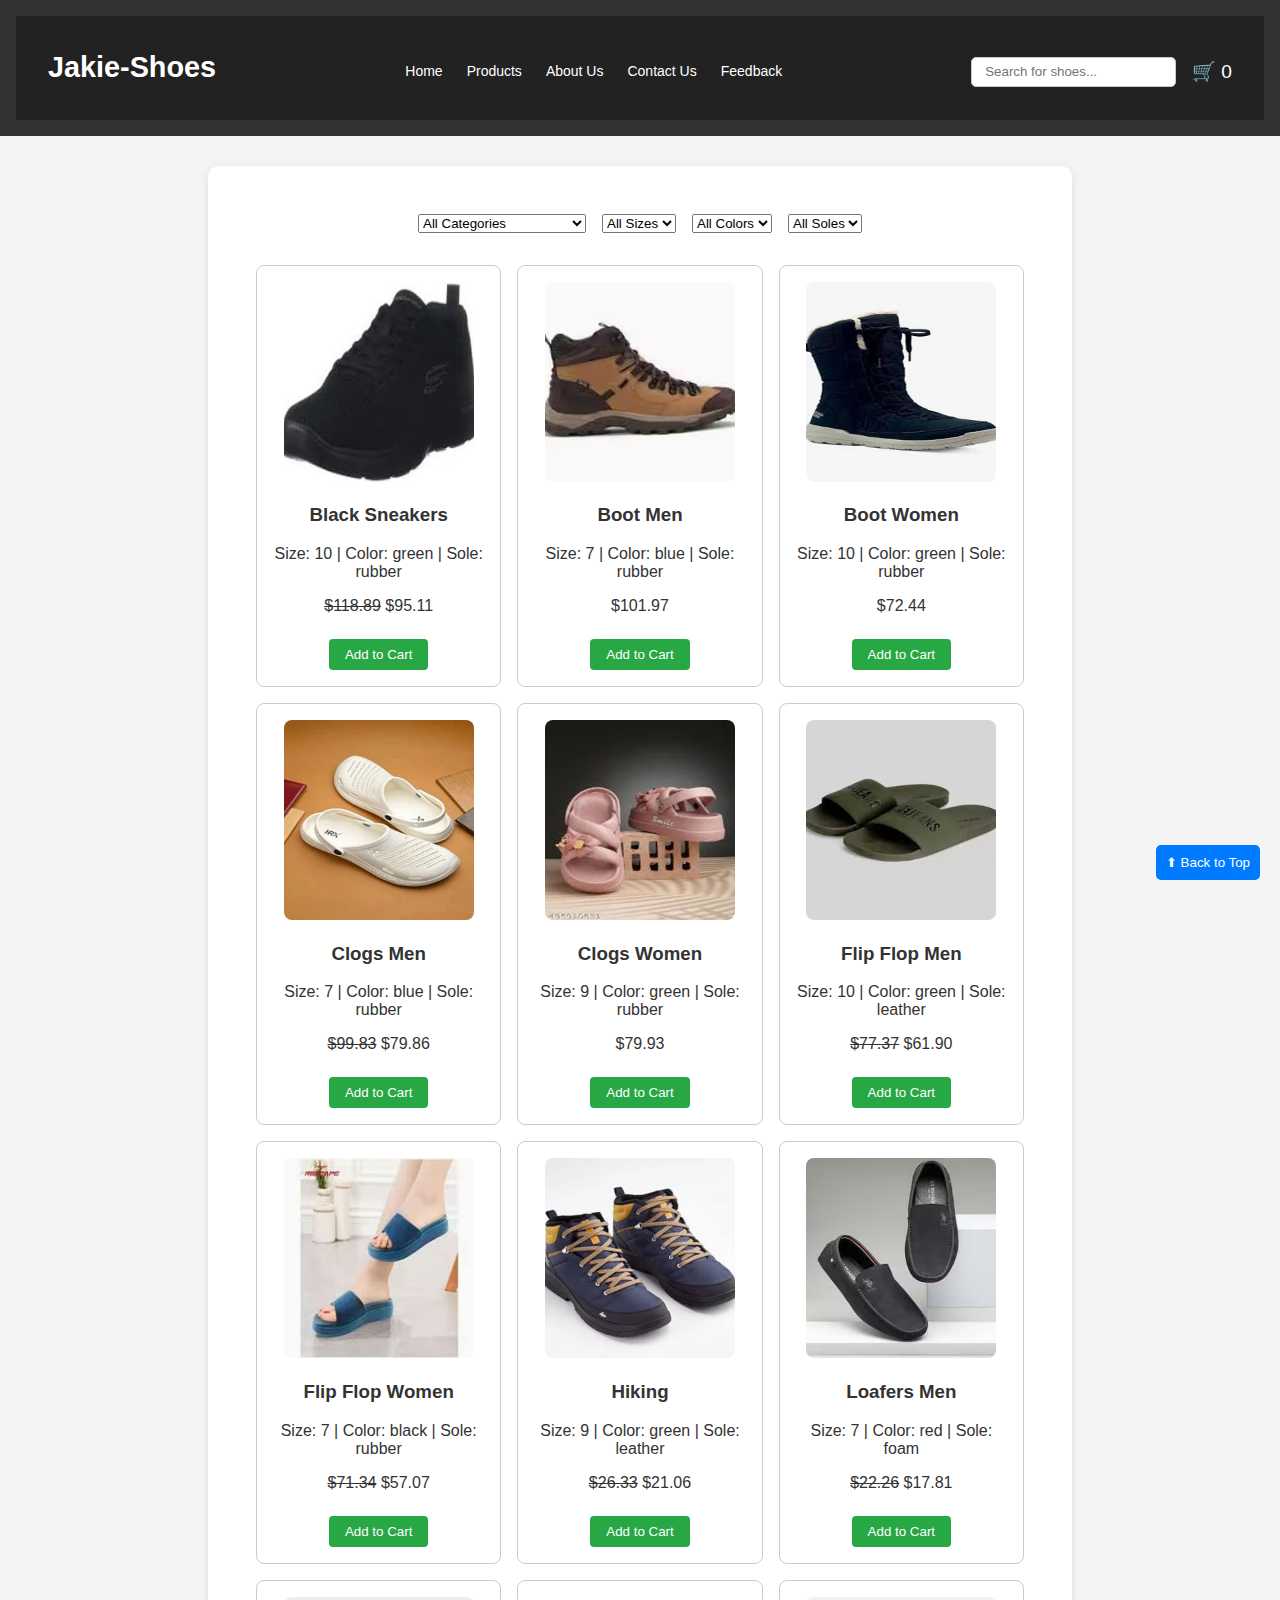
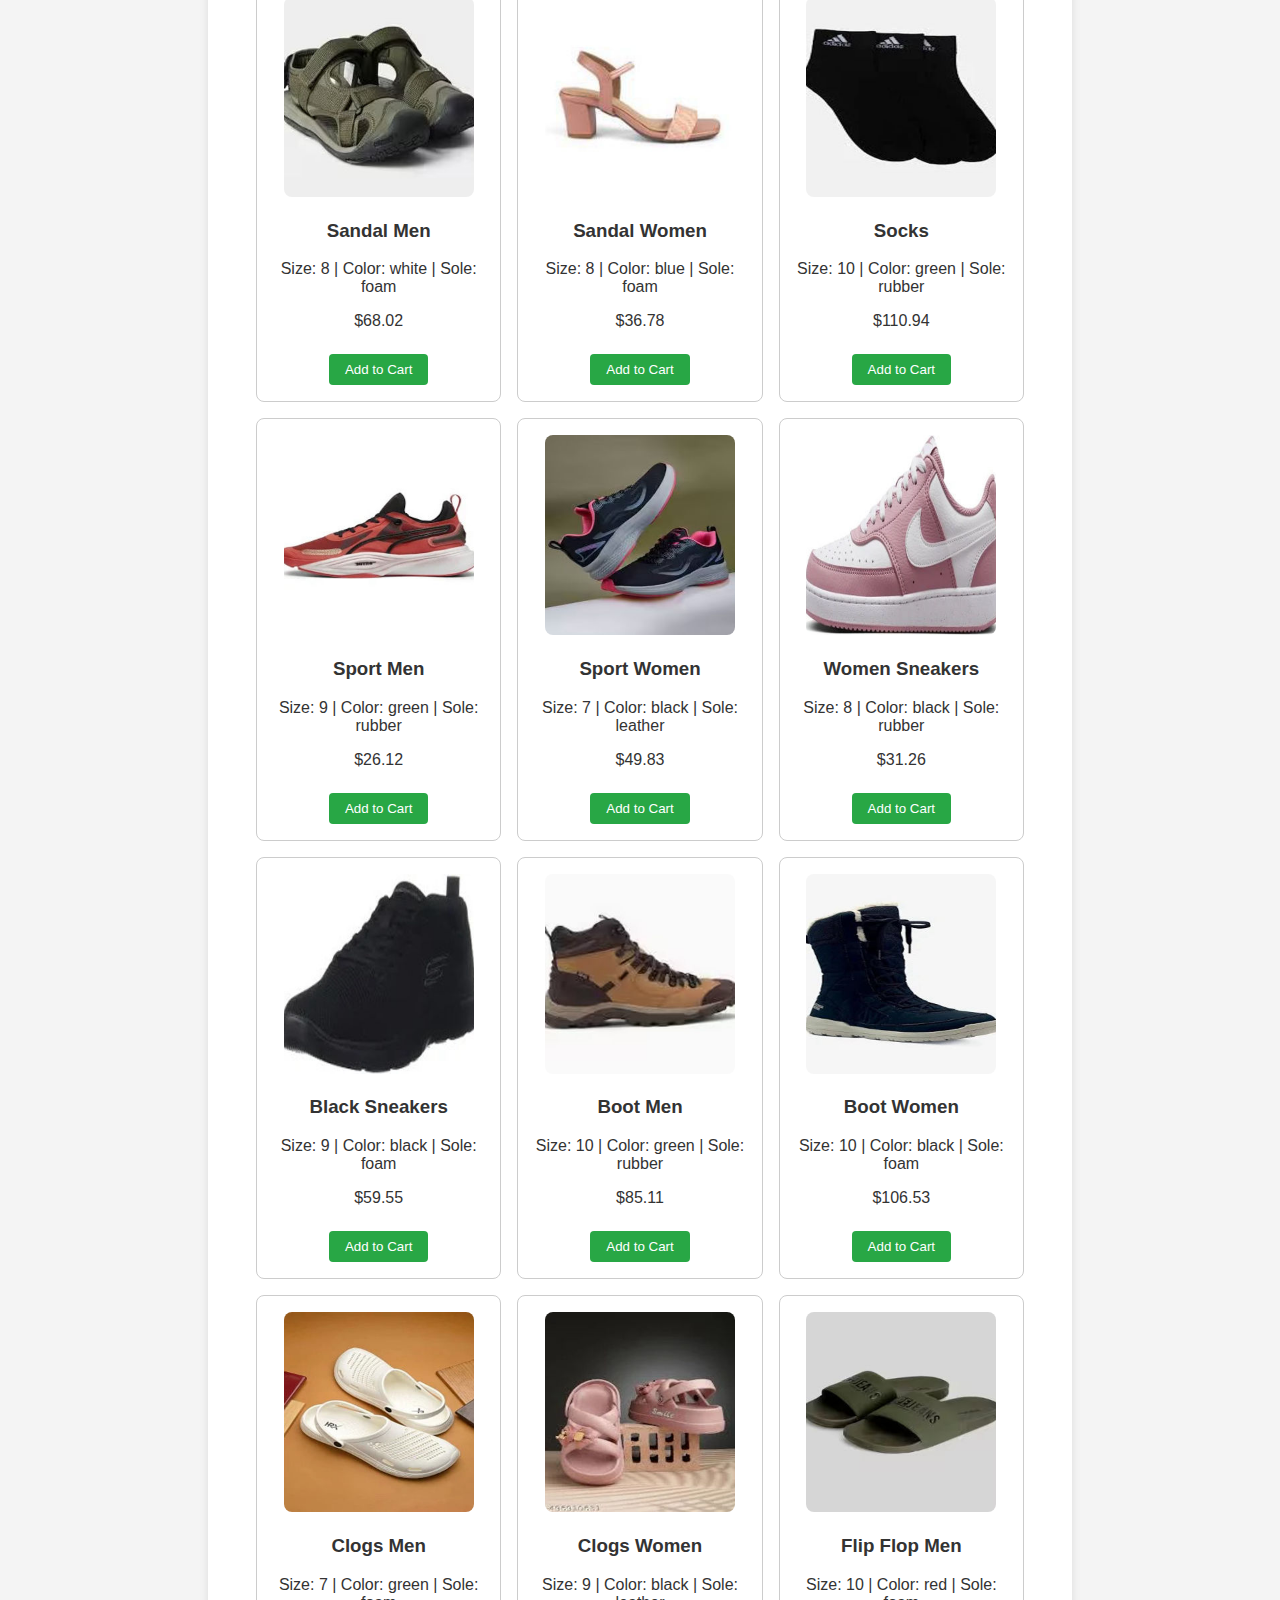
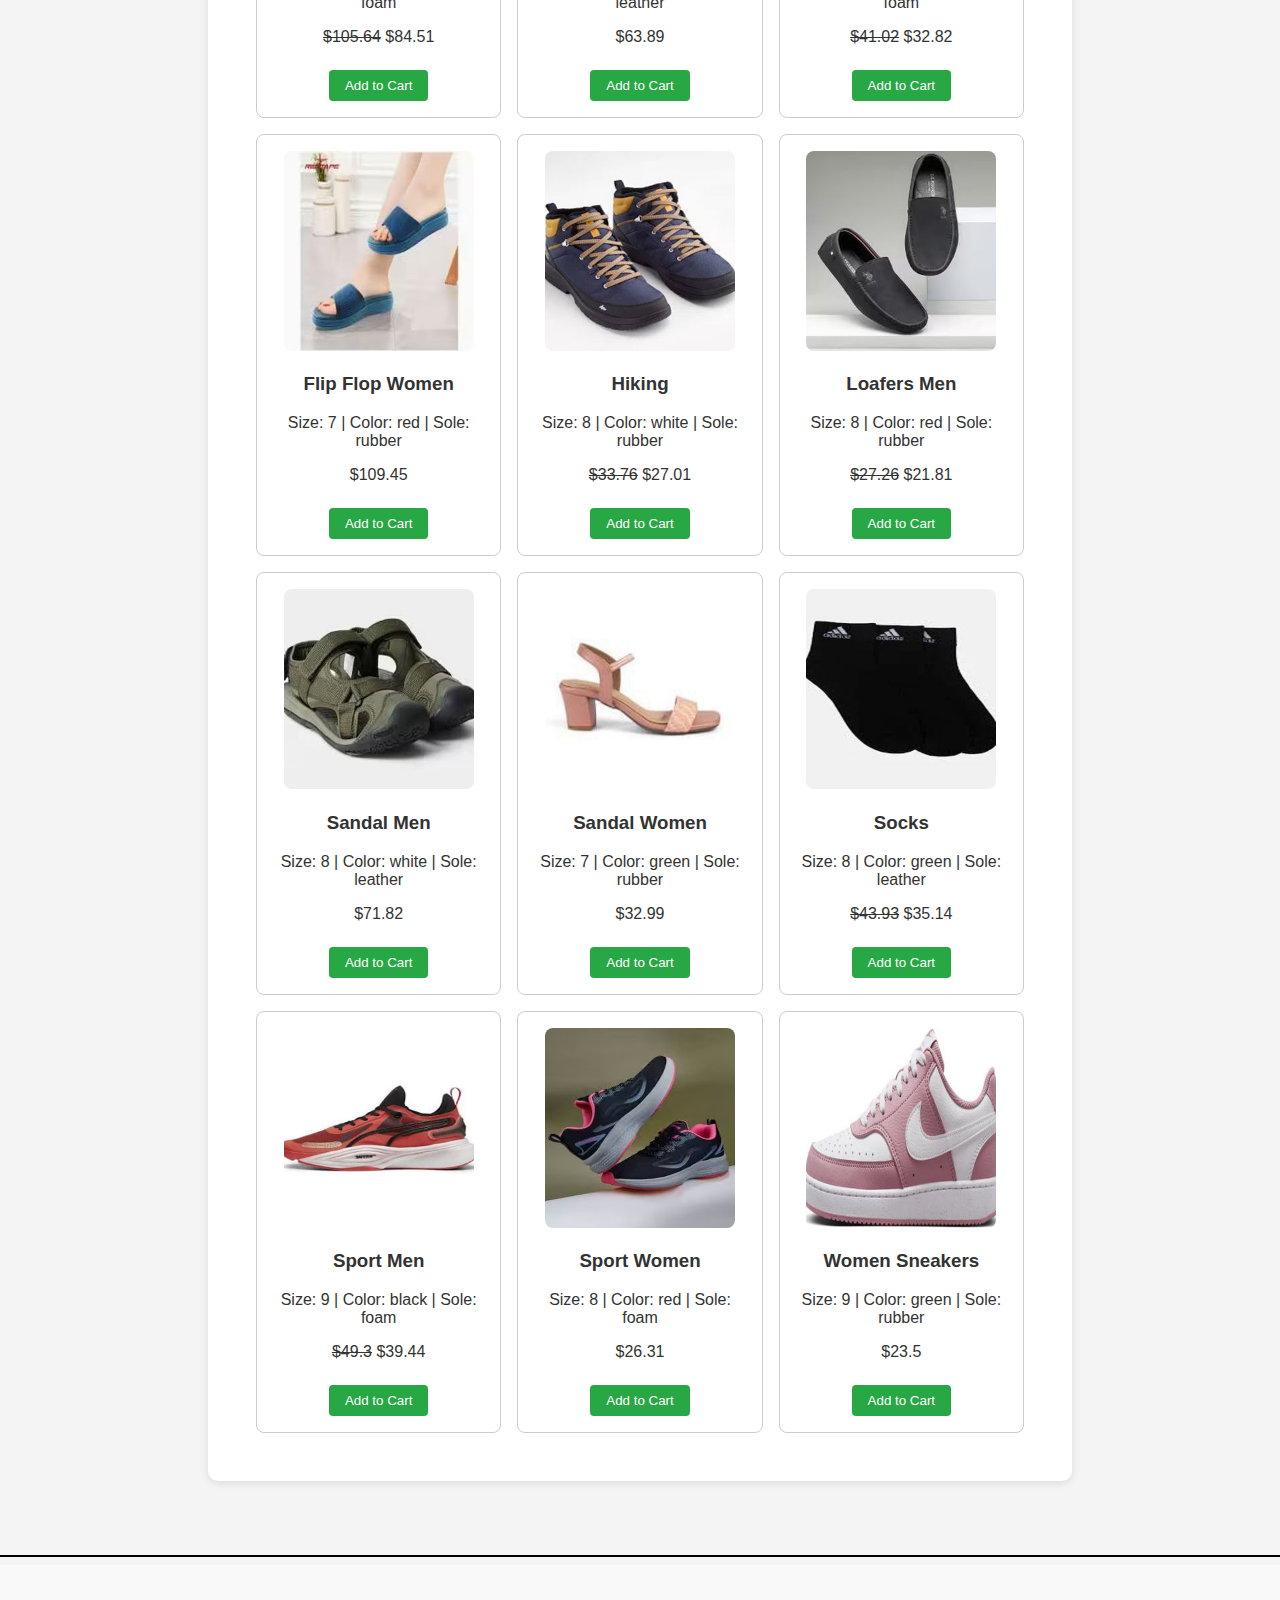
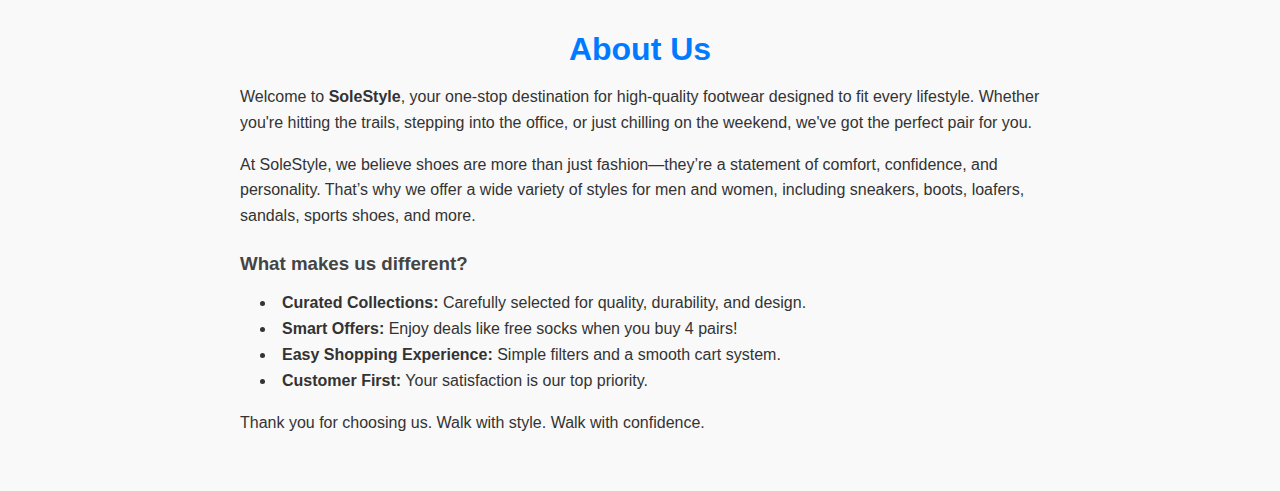
==== index.html @ bafa29f8 "first commit" ====
<!DOCTYPE html>
<html lang="en">
  <head>
    <meta charset="UTF-8" />
    <meta name="viewport" content="width=device-width, initial-scale=1.0" />
    <title>Jakie-Shoe Store</title>
    <link rel="stylesheet" href="style.css" />
  </head>
  <body>
    <header>
      <nav class="navbar">
        <h1 class="logo">Jakie-Shoes</h1>
        <ul class="nav-links">
          <li><a href="index.html">Home</a></li>
          <li><a href="#productList">Products</a></li>
          <li><a href="#about">About Us</a></li>
          <li><a href="contact.html">Contact Us</a></li>
          <li><a href="feedback.html">Feedback</a></li>
        </ul>
        <div class="search-cart">
          <input type="text" id="searchBar" placeholder="Search for shoes..." />
          <div class="cart">🛒 <span id="cart-count">0</span></div>
        </div>
      </nav>
    </header>

    <main>
      <section class="filters">
        <select id="categoryFilter">
          <option value="">All Categories</option>
          <option value="sneakers">Sneakers</option>
          <option value="boots">Boots</option>
          <option value="sports">Sports</option>
          <option value="loafers">Loafers</option>
          <option value="sandals">Sandals</option>
          <option value="hiking">Hiking & Trekking Shoes</option>
          <option value="flip-flops">Flip Flops</option>
          <option value="clogs">Clogs</option>
        </select>

        <select id="sizeFilter">
          <option value="">All Sizes</option>
          <option value="7">7</option>
          <option value="8">8</option>
          <option value="9">9</option>
          <option value="10">10</option>
        </select>

        <select id="colorFilter">
          <option value="">All Colors</option>
          <option value="black">Black</option>
          <option value="white">White</option>
          <option value="red">Red</option>
        </select>

        <select id="soleFilter">
          <option value="">All Soles</option>
          <option value="rubber">Rubber</option>
          <option value="foam">Foam</option>
          <option value="leather">Leather</option>
        </select>
      </section>    

      <section class="product-list" id="productList">
        <!-- Products will be populated here -->
      </section>
    </main><br><br><hr height="8px" color="black" width="100%">

    <section id="about" class="about-us">
      <div class="container">
        <h2>About Us</h2>
        <p>
          Welcome to <strong>SoleStyle</strong>, your one-stop destination for high-quality footwear designed to fit every lifestyle.
          Whether you're hitting the trails, stepping into the office, or just chilling on the weekend, we've got the perfect pair for you.
        </p>
        <p>
          At SoleStyle, we believe shoes are more than just fashion—they’re a statement of comfort, confidence, and personality.
          That’s why we offer a wide variety of styles for men and women, including sneakers, boots, loafers, sandals, sports shoes, and more.
        </p>
        <h3>What makes us different?</h3>
        <ul>
          <li><strong>Curated Collections:</strong> Carefully selected for quality, durability, and design.</li>
          <li><strong>Smart Offers:</strong> Enjoy deals like free socks when you buy 4 pairs!</li>
          <li><strong>Easy Shopping Experience:</strong> Simple filters and a smooth cart system.</li>
          <li><strong>Customer First:</strong> Your satisfaction is our top priority.</li>
        </ul>
        <p>Thank you for choosing us. Walk with style. Walk with confidence.</p>
      </div>
    </section>  

    <script src="script.js"></script>
  </body>
</html>
---- style.css ----
/* Base Styles */
body {
  font-family: 'Segoe UI', Tahoma, Geneva, Verdana, sans-serif;
  margin: 0;
  padding: 0;
  background-color: #f4f4f4;
  color: #333;
}

/* Navbar */
.navbar {
  display: flex;
  justify-content: space-between;
  align-items: center;
  padding: 1rem 2rem;
  background-color: #222;
  color: #fff;
  flex-wrap: wrap;
}

.navbar h1,
.navbar .logo {
  font-size: 1.8rem;
  font-weight: bold;
}

.nav-links {
  list-style: none;
  display: flex;
  gap: 1.5rem;
  margin: 0;
  padding: 0;
}

.nav-links a {
  text-decoration: none;
  color: white;
  font-weight: 500;
}

.nav-links a:hover {
  text-decoration: underline;
}

/* Header */
header {
  background-color: #333;
  color: white;
  padding: 1rem;
  text-align: center;
}

header a {
  color: #fff;
  text-decoration: none;
  font-size: 14px;
  display: inline-block;
  margin-top: 0.5rem;
}

/* Main Layout */
main {
  max-width: 800px;
  margin: 30px auto;
  background: white;
  padding: 2rem;
  box-shadow: 0 2px 8px rgba(0,0,0,0.1);
  border-radius: 10px;
}

/* Filters */
.filters {
  display: flex;
  gap: 1rem;
  padding: 1rem;
  background-color: #fff;
  justify-content: center;
}

#searchBar {
  padding: 0.4rem 0.8rem;
  border-radius: 5px;
  border: 1px solid #ccc;
}

.search-cart {
  display: flex;
  align-items: center;
  gap: 1rem;
  margin-top: 0.5rem;
}

/* Cart Icon */
.cart {
  cursor: pointer;
  font-size: 1.2rem;
}

/* Product List */
.product-list {
  display: grid;
  grid-template-columns: repeat(auto-fill, minmax(200px, 1fr));
  gap: 1rem;
  padding: 1rem;
}

.product {
  background-color: #fff;
  border: 1px solid #ccc;
  border-radius: 8px;
  padding: 1rem;
  text-align: center;
}

.product img {
  width: 90%;
  height: 200px;
  object-fit: cover;
  border-radius: 8px;
}

/* Add to Cart Button */
button.add-to-cart {
  margin-top: 0.5rem;
  padding: 0.5rem 1rem;
  background-color: #28a745;
  color: white;
  border: none;
  cursor: pointer;
  border-radius: 4px;
}

/* Cart Page */
.cart-section {
  padding: 1rem;
  background-color: #fff;
}

#cartItems {
  list-style: none;
  padding: 0;
}

#cartItems li {
  display: flex;
  justify-content: space-between;
  align-items: center;
  padding: 12px 0;
  border-bottom: 1px solid #ddd;
}

#cartItems img {
  width: 60px;
  height: 45px;
  object-fit: cover;
  border-radius: 4px;
  margin-right: 10px;
}

.cart-item-info {
  display: flex;
  align-items: center;
}

.cart-item-name {
  font-weight: 500;
}

#totalPrice {
  font-weight: bold;
}

#emptyCart {
  background: #dc3545;
  color: white;
  padding: 0.5rem 1rem;
  border: none;
  cursor: pointer;
  margin-top: 1rem;
  border-radius: 5px;
}

#emptyCart:hover {
  background: #c82333;
}

/* About Us Section */
.about-us {
  background-color: #f9f9f9;
  padding: 40px 20px;
}

.about-us .container {
  max-width: 800px;
  margin: 0 auto;
}

.about-us h2 {
  font-size: 2em;
  margin-bottom: 15px;
  color: #007bff;
  text-align: center;
}

.about-us h3 {
  margin-top: 25px;
  color: #444;
}

.about-us p {
  line-height: 1.6;
  margin-bottom: 15px;
}

.about-us ul {
  list-style: disc inside;
  margin: 10px 0 20px;
  padding-left: 20px;
}

.about-us li {
  margin-bottom: 8px;
}
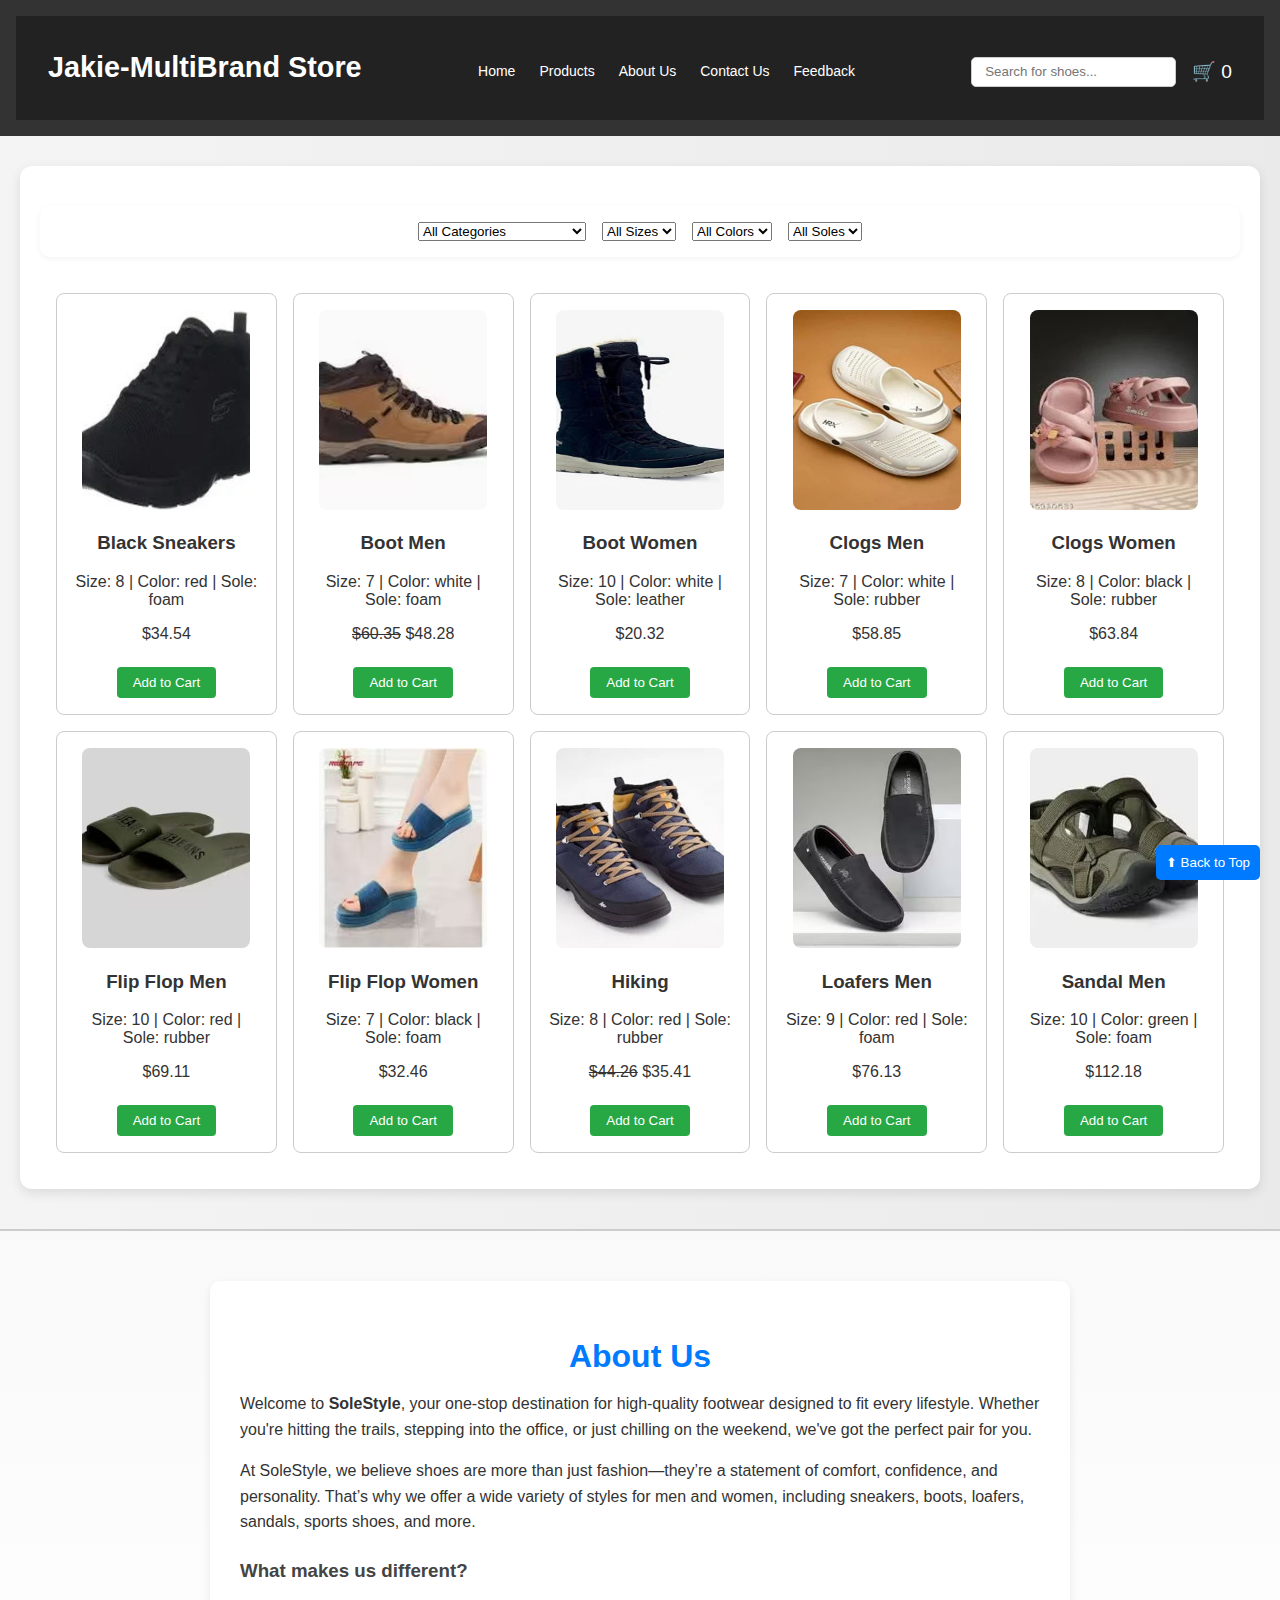
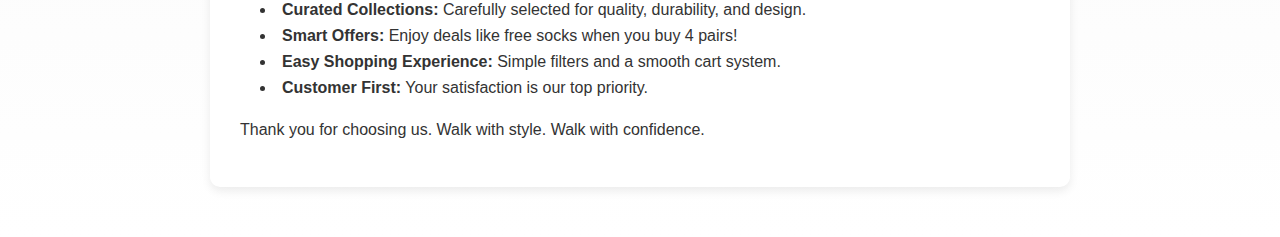
==== commit 94e5334c: "all" ====
--- a/index.html
+++ b/index.html
@@ -3,19 +3,19 @@
   <head>
     <meta charset="UTF-8" />
     <meta name="viewport" content="width=device-width, initial-scale=1.0" />
-    <title>Jakie-Shoe Store</title>
+    <title>Jakie-MultiBrand Store</title>
     <link rel="stylesheet" href="style.css" />
   </head>
   <body>
     <header>
       <nav class="navbar">
-        <h1 class="logo">Jakie-Shoes</h1>
+        <h1 class="logo">Jakie-MultiBrand Store</h1>
         <ul class="nav-links">
-          <li><a href="index.html">Home</a></li>
+          <li><a href="#home">Home</a></li>
           <li><a href="#productList">Products</a></li>
-          <li><a href="#about">About Us</a></li>
-          <li><a href="contact.html">Contact Us</a></li>
-          <li><a href="feedback.html">Feedback</a></li>
+          <li><a href="#about_us  ">About Us</a></li>
+          <li><a href="#contact_us">Contact Us</a></li>
+          <li><a href="#feedback">Feedback</a></li>
         </ul>
         <div class="search-cart">
           <input type="text" id="searchBar" placeholder="Search for shoes..." />
@@ -64,9 +64,9 @@
       <section class="product-list" id="productList">
         <!-- Products will be populated here -->
       </section>
-    </main><br><br><hr height="8px" color="black" width="100%">
+    </main>
 
-    <section id="about" class="about-us">
+    <section id="about_us" class="about-us">
       <div class="container">
         <h2>About Us</h2>
         <p>
--- a/style.css
+++ b/style.css
@@ -5,6 +5,13 @@
   padding: 0;
   background-color: #f4f4f4;
   color: #333;
+  background: url('') no-repeat center center fixed;
+  background-size: cover;
+  background: linear-gradient(to right, #f4f4f4, #eaeaea); /* subtle gradient */
+  font-family: 'Segoe UI', Tahoma, Geneva, Verdana, sans-serif;
+  margin: 0;
+  padding: 0;
+
 }
 
 /* Navbar */
@@ -63,18 +70,24 @@
   max-width: 800px;
   margin: 30px auto;
   background: white;
-  padding: 2rem;
-  box-shadow: 0 2px 8px rgba(0,0,0,0.1);
   border-radius: 10px;
+  padding: 20px;
+  border-radius: 12px;
+  max-width: 1200px;
+  box-shadow: 0 4px 12px rgba(0, 0, 0, 0.1);
 }
 
 /* Filters */
 .filters {
-  display: flex;
+  background-color: #fff;
+  padding: 1rem;
+  margin: 20px auto;
+  border-radius: 10px;
+  box-shadow: 0 2px 6px rgba(0, 0, 0, 0.05);
+  display: flex;
+  flex-wrap: wrap;
+  justify-content: center;
   gap: 1rem;
-  padding: 1rem;
-  background-color: #fff;
-  justify-content: center;
 }
 
 #searchBar {
@@ -186,11 +199,17 @@
 
 /* About Us Section */
 .about-us {
-  background-color: #f9f9f9;
-  padding: 40px 20px;
+  background: linear-gradient(to bottom, #f9f9f9, #ffffff);
+  padding: 50px 20px;
+  margin-top: 40px;
+  border-top: 2px solid #ccc;
 }
 
 .about-us .container {
+  background-color: white;
+  padding: 30px;
+  border-radius: 10px;
+  box-shadow: 0 4px 10px rgba(0,0,0,0.08);
   max-width: 800px;
   margin: 0 auto;
 }
@@ -221,3 +240,10 @@
 .about-us li {
   margin-bottom: 8px;
 }
+
+hr {
+  border: none;
+  height: 4px;
+  background-color: #ccc;
+  margin: 40px 0;
+}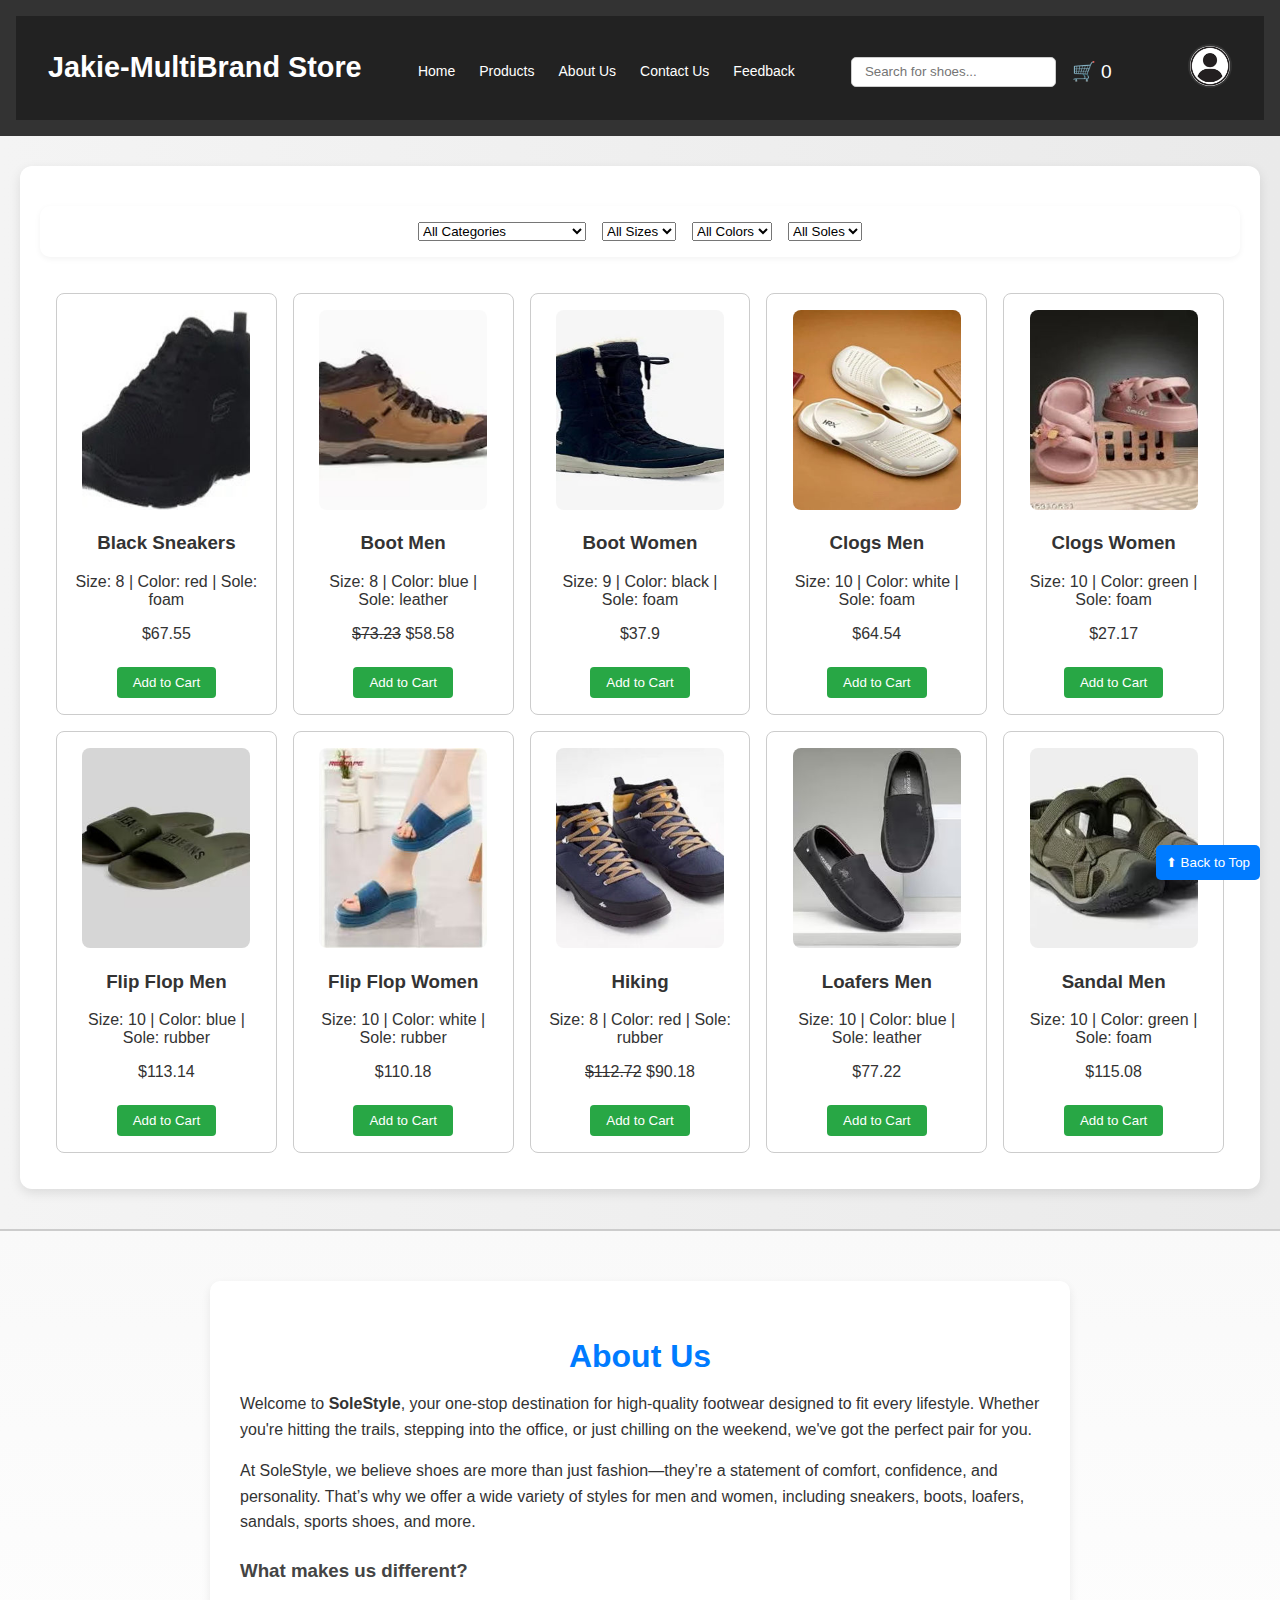
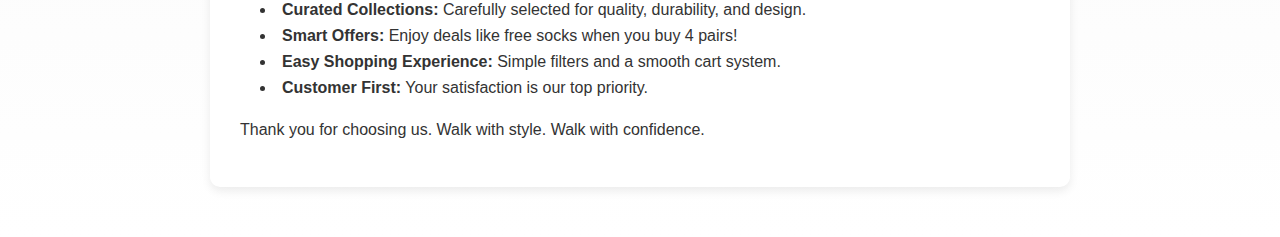
==== commit 0fa795a6: "comit all" ====
--- a/index.html
+++ b/index.html
@@ -21,6 +21,14 @@
           <input type="text" id="searchBar" placeholder="Search for shoes..." />
           <div class="cart">🛒 <span id="cart-count">0</span></div>
         </div>
+        <div class="user-profile">
+          <img id="user-avatar" src="images/sample_user_picture.png" alt="User" />
+          <div class="user-dropdown" id="user-dropdown">
+            <img id="user-info-pic" src="images/sample_user_picture.png" alt="User Image" />
+            <p id="user-info-name">Name</p>
+            <p id="user-info-email">Email</p>
+          </div>
+        </div>        
       </nav>
     </header>
 
--- a/style.css
+++ b/style.css
@@ -246,4 +246,73 @@
   height: 4px;
   background-color: #ccc;
   margin: 40px 0;
-}+}
+
+.login-container {
+  max-width: 400px;
+  margin: 80px auto;
+  padding: 30px;
+  border: 1px solid #ccc;
+  border-radius: 12px;
+  box-shadow: 0 2px 10px rgba(0, 0, 0, 0.1);
+  background: #fff;
+}
+.login-container h2 {
+  text-align: center;
+  margin-bottom: 20px;
+}
+.login-container input {
+  width: 100%;
+  padding: 10px;
+  margin: 10px 0;
+  border-radius: 6px;
+  border: 1px solid #ccc;
+}
+.login-container button {
+  width: 100%;
+  padding: 10px;
+  background-color: #007bff;
+  color: white;
+  border: none;
+  border-radius: 6px;
+  cursor: pointer;
+}
+.login-container p {
+  text-align: center;
+}
+
+.user-profile {
+  position: relative;
+  display: inline-block;
+  margin-left: 20px;
+}
+
+.user-profile img {
+  width: 40px;
+  height: 40px;
+  border-radius: 50%;
+  cursor: pointer;
+  border: 2px solid #333;
+}
+
+.user-dropdown {
+  display: none;
+  position: absolute;
+  top: 50px;
+  right: 0;
+  background-color: #222;
+  border: 1px solid #ffffff;
+  border-radius: 10px;
+  padding: 10px;
+  width: 200px;
+  box-shadow: 0 4px 8px rgba(0,0,0,0.1);
+  z-index: 100;
+}
+
+.user-dropdown img {
+  width: 60px;
+  height: 60px;
+  border-radius: 50%;
+  display: block;
+  margin: 0 auto 10px;
+}
